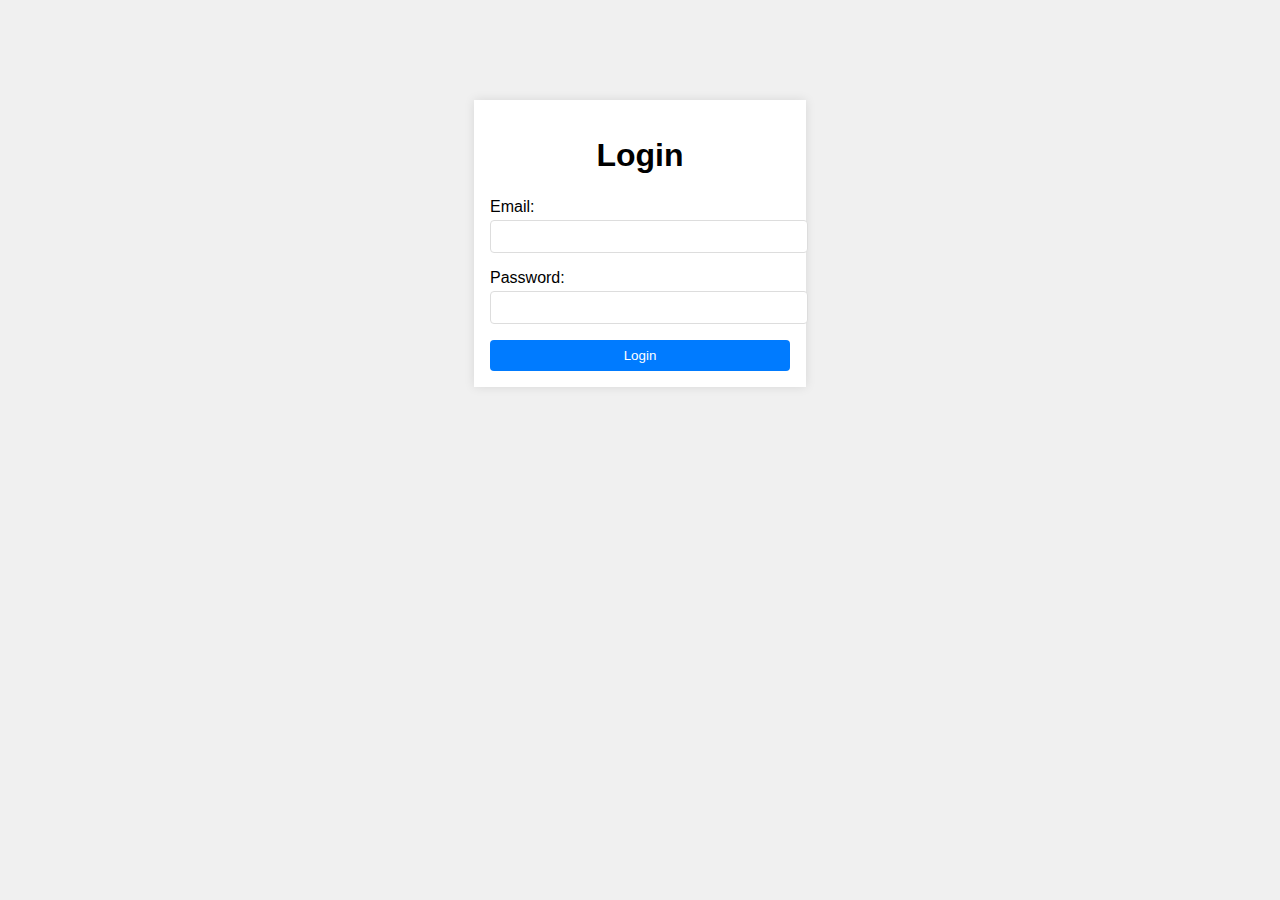
==== html/login.html @ 6cd07c96 "ducanh" ====
<!DOCTYPE html>
<html lang="en">
<head>
    <meta charset="UTF-8">
    <meta name="viewport" content="width=device-width, initial-scale=1.0">
    <title>Login Page</title>
    <link rel="stylesheet" href="../css/login.css">
</head>
<body>
    <div class="login-container">
        <h1>Login</h1>
        <form action="">
            <label for="email">Email:</label>
            <input type="email" id="email" name="email" required>
            <label for="password">Password:</label>
            <input type="password" id="password" name="password" required>
            <button type="submit">Login</button>
        </form>
    </div>
</body>
</html>
---- css/login.css ----
body {
    font-family: Arial, sans-serif;
    background-color: #f0f0f0;
}

.login-container {
    width: 300px;
    padding: 16px;
    background-color: #fff;
    margin: 100px auto;
    box-shadow: 0px 0px 10px 0px rgba(0,0,0,0.1);
}

h1 {
    text-align: center;
    margin-bottom: 24px;
}

label {
    display: block;
    margin-bottom: 4px;
}

input {
    width: 100%;
    padding: 8px;
    margin-bottom: 16px;
    border: 1px solid #ddd;
    border-radius: 4px;
}

button {
    width: 100%;
    padding: 8px;
    background-color: #007bff;
    color: #fff;
    border: none;
    border-radius: 4px;
    cursor: pointer;
}

button:hover {
    background-color: #0056b3;
}
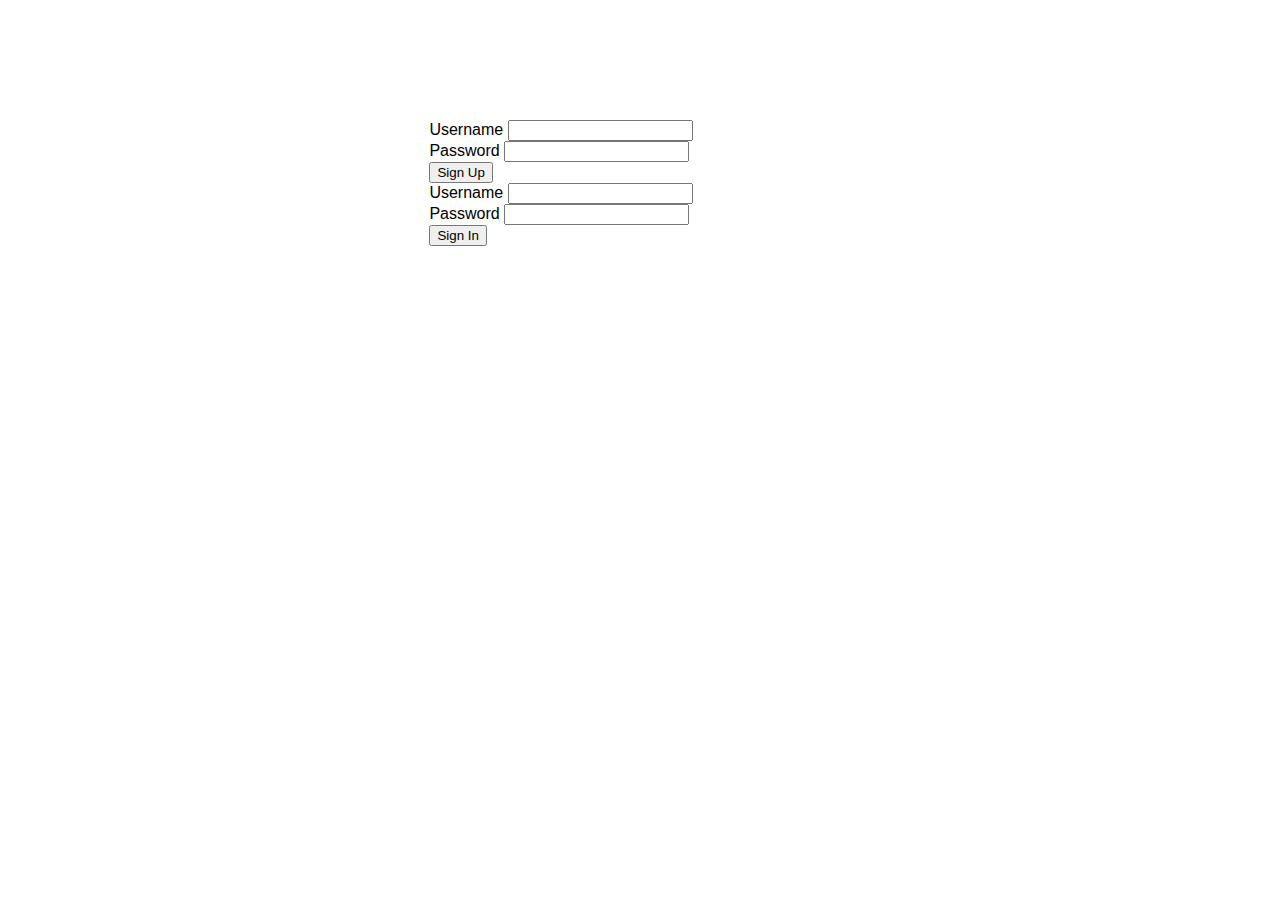
==== commit 6fc2f0e0: "ducanh2" ====
--- a/html/login.html
+++ b/html/login.html
@@ -3,19 +3,55 @@
 <head>
     <meta charset="UTF-8">
     <meta name="viewport" content="width=device-width, initial-scale=1.0">
-    <title>Login Page</title>
-    <link rel="stylesheet" href="../css/login.css">
+    <title>sign in and sig up</title>
+    <link rel="stylesheet" href="ducanh.css">
 </head>
 <body>
-    <div class="login-container">
-        <h1>Login</h1>
-        <form action="">
-            <label for="email">Email:</label>
-            <input type="email" id="email" name="email" required>
-            <label for="password">Password:</label>
-            <input type="password" id="password" name="password" required>
-            <button type="submit">Login</button>
-        </form>
+
+    <div class="container">
+        <div class="row">
+
+            <div class="col-md-6 offset-md-3">
+                <div class="card">
+                    <div class="card-header">
+                            </li>
+                        </ul>
+                    </div>
+                    <div class="card-body tab-content">
+                        <div class="tab-pane fade show active" id="signup-tab">
+                           
+                            <form>
+                                <div class="form-group">
+                                    <label for="username">Username</label>
+                                    <input type="text" id="username" class="form-control">
+                                </div>
+                                <div class="form-group">
+                                    <label for="password">Password</label>
+                                    <input type="password" id="password" class="form-control">
+                                </div>
+                                <button type="submit" class="btn btn-primary">Sign Up</button>
+                            </form>
+                        </div>
+                        <div class="tab-pane fade" id="signin-tab">
+                            <form>
+                                <div class="form-group">
+                                    <label for="login-username">Username</label>
+                                    <input type="text" id="login-username" class="form-control">
+                                </div>
+                                <div class="form-group">
+                                    <label for="login-password">Password</label>
+                                    <input type="password" id="login-password" class="form-control">
+                                </div>
+                                <button type="submit" class="btn btn-primary">Sign In</button>
+                            </form>
+                        
+                        </div>
+                    </div>
+                </div>
+            </div>
+        </div>
     </div>
+
+
 </body>
 </html>--- a/html/ducanh.css
+++ b/html/ducanh.css
@@ -0,0 +1,63 @@
+.card {
+    /*  center */
+    width: 80%;
+    margin: 0 auto;
+
+    /* flex box*/
+    display: flex;
+    flex-wrap: row nowrap; 
+}
+
+body {
+    /* center */
+    width: 80%;
+    margin: 0 auto;
+    box-sizing: border-box;
+     /* flex box*/
+     display: flex;
+     flex-wrap: row nowrap; 
+    font-family: Verdana, sans-serif;
+    justify-content: center;
+
+}
+html{
+    scroll-behavior: smooth;
+}
+
+form-group {
+    background-color: black !important;
+    color: white !important;
+    position: sticky;
+    width: 100%;
+    z-index: 1;
+    padding: 10px;
+
+    /* items center */
+    display: flex;
+    justify-content: space-around;
+}
+.card-body  {
+    margin-top: 120px;
+    display:flex ;
+    flex-flow: row wrap;
+    height: 80%;
+
+}
+
+nav {
+    background-color: black !important;
+    color: white !important;
+    position: sticky;
+    width: 100%;
+    z-index: 1;
+    padding: 10px;
+
+    /* items center */
+    display: flex;
+    justify-content: space-around;
+}
+
+padding-32{
+    padding-top: 32;
+    padding-bottom: 32px;
+}
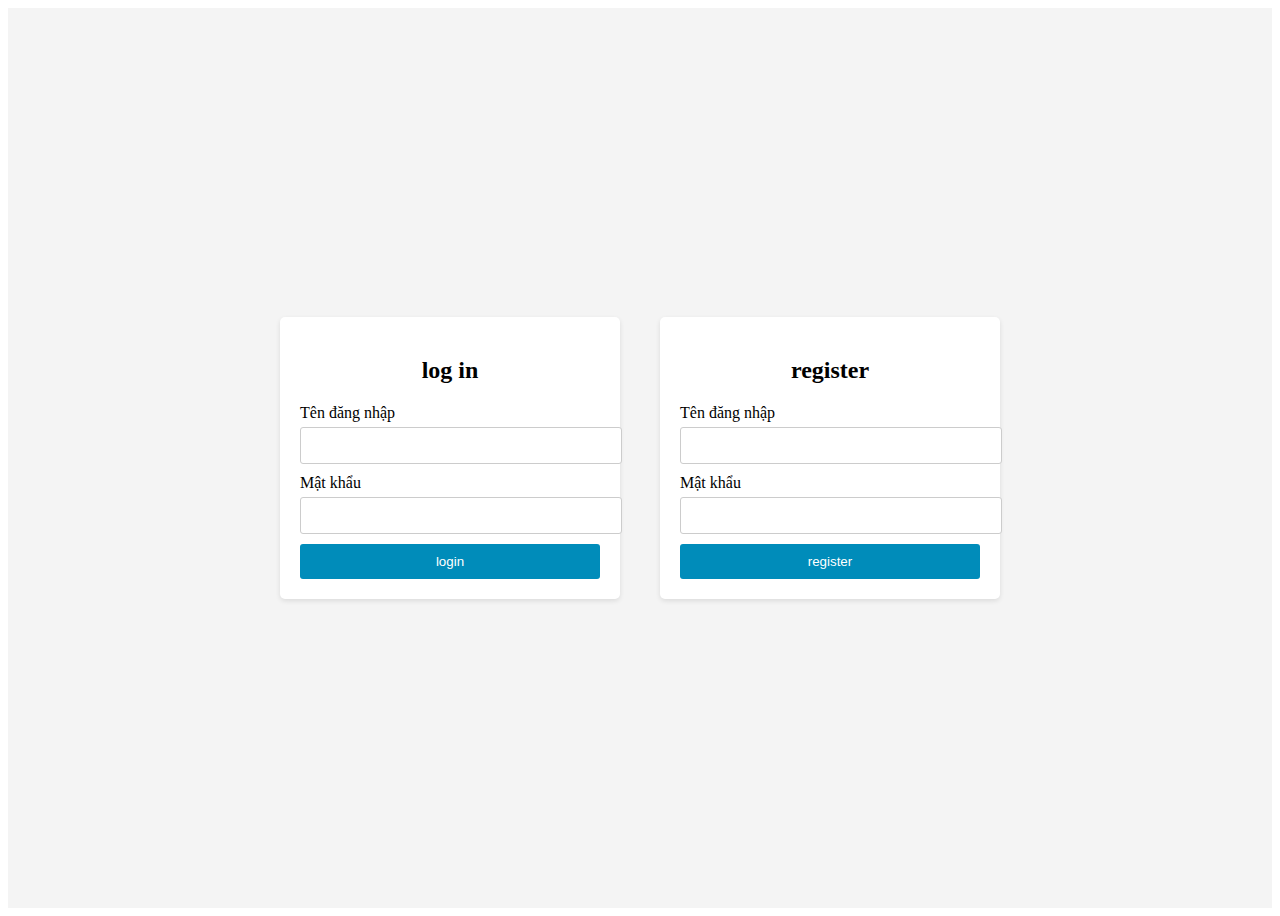
==== commit 8a4cda30: "ducanh" ====
--- a/html/login.html
+++ b/html/login.html
@@ -1,57 +1,37 @@
 <!DOCTYPE html>
-<html lang="en">
+<html>
 <head>
-    <meta charset="UTF-8">
-    <meta name="viewport" content="width=device-width, initial-scale=1.0">
-    <title>sign in and sig up</title>
-    <link rel="stylesheet" href="ducanh.css">
+    <title>Đăng nhập và Đăng ký</title>
+    <link rel="stylesheet" type="text/css" href="ducanh.css">
 </head>
 <body>
+    <div class="container">
+        <div class="form-container">
+            <h2>log in</h2>
+            <form action="#">
+                <label for="login-username">Tên đăng nhập</label>
+                <input type="text" id="login-username" name="login-username" required>
 
-    <div class="container">
-        <div class="row">
+                <label for="login-password">Mật khẩu</label>
+                <input type="password" id="login-password" name="login-password" required>
 
-            <div class="col-md-6 offset-md-3">
-                <div class="card">
-                    <div class="card-header">
-                            </li>
-                        </ul>
-                    </div>
-                    <div class="card-body tab-content">
-                        <div class="tab-pane fade show active" id="signup-tab">
-                           
-                            <form>
-                                <div class="form-group">
-                                    <label for="username">Username</label>
-                                    <input type="text" id="username" class="form-control">
-                                </div>
-                                <div class="form-group">
-                                    <label for="password">Password</label>
-                                    <input type="password" id="password" class="form-control">
-                                </div>
-                                <button type="submit" class="btn btn-primary">Sign Up</button>
-                            </form>
-                        </div>
-                        <div class="tab-pane fade" id="signin-tab">
-                            <form>
-                                <div class="form-group">
-                                    <label for="login-username">Username</label>
-                                    <input type="text" id="login-username" class="form-control">
-                                </div>
-                                <div class="form-group">
-                                    <label for="login-password">Password</label>
-                                    <input type="password" id="login-password" class="form-control">
-                                </div>
-                                <button type="submit" class="btn btn-primary">Sign In</button>
-                            </form>
-                        
-                        </div>
-                    </div>
-                </div>
-            </div>
+                <button type="submit">login</button>
+            </form>
+        </div>
+
+        <div class="form-container">
+            <h2>register</h2>
+            <form action="#">
+                <label for="signup-username">Tên đăng nhập</label>
+                <input type="text" id="signup-username" name="signup-username" required>
+
+                <label for="signup-password">Mật khẩu</label>
+                <input type="password" id="signup-password" name="signup-password" required>
+
+                <button type="submit">register</button>
+            </form>
         </div>
     </div>
+</body>
+</html>
 
-
-</body>
-</html>--- a/html/ducanh.css
+++ b/html/ducanh.css
@@ -1,63 +1,59 @@
-.card {
-    /*  center */
-    width: 80%;
-    margin: 0 auto;
-
-    /* flex box*/
+.container {
     display: flex;
-    flex-wrap: row nowrap; 
+    justify-content: center;
+    align-items: center;
+    height: 100vh;
+    background-color: #f4f4f4;
 }
 
-body {
-    /* center */
-    width: 80%;
-    margin: 0 auto;
-    box-sizing: border-box;
-     /* flex box*/
-     display: flex;
-     flex-wrap: row nowrap; 
-    font-family: Verdana, sans-serif;
-    justify-content: center;
-
-}
-html{
-    scroll-behavior: smooth;
+.form-container {
+    width: 300px;
+    padding: 20px;
+    background-color: #fff;
+    border-radius: 5px;
+    box-shadow: 0 2px 5px rgba(0, 0, 0, 0.1);
+    margin: 20px;
 }
 
-form-group {
-    background-color: black !important;
-    color: white !important;
-    position: sticky;
-    width: 100%;
-    z-index: 1;
-    padding: 10px;
-
-    /* items center */
-    display: flex;
-    justify-content: space-around;
-}
-.card-body  {
-    margin-top: 120px;
-    display:flex ;
-    flex-flow: row wrap;
-    height: 80%;
-
+h2 {
+    text-align: center;
 }
 
-nav {
-    background-color: black !important;
-    color: white !important;
-    position: sticky;
-    width: 100%;
-    z-index: 1;
-    padding: 10px;
-
-    /* items center */
-    display: flex;
-    justify-content: space-around;
+form {
+    margin-top: 20px;
 }
 
-padding-32{
-    padding-top: 32;
-    padding-bottom: 32px;
+label {
+    display: block;
+    margin-bottom: 5px;
 }
+
+input {
+    width: 100%;
+    padding: 10px;
+    border: 1px solid #ccc;
+    border-radius: 3px;
+    margin-bottom: 10px;
+}
+
+button {
+    width: 100%;
+    padding: 10px;
+    background-color: #4caf50;
+    color: #fff;
+    border: none;
+    border-radius: 3px;
+    cursor: pointer;
+}
+
+button:hover {
+    background-color: #45a049;
+}
+
+button[type="submit"] {
+    background-color: #008CBA;
+}
+
+button[type="submit"]:hover {
+    background-color: #0077A3;
+}
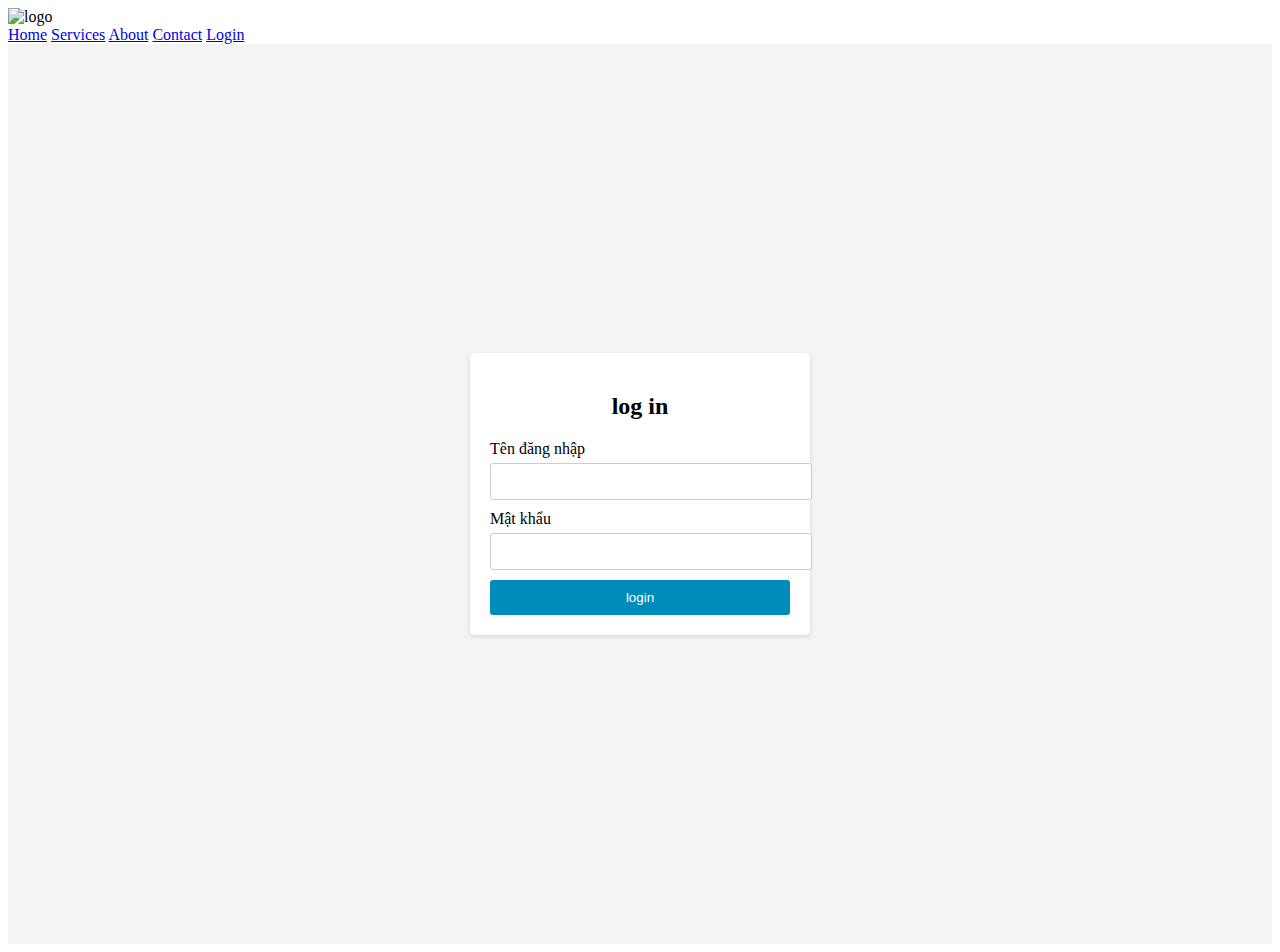
==== commit 9d88c7b9: "postlist" ====
--- a/html/login.html
+++ b/html/login.html
@@ -5,33 +5,36 @@
     <link rel="stylesheet" type="text/css" href="ducanh.css">
 </head>
 <body>
+    <nav id="nav">
+        <div id="logo">
+          <img
+            src="https://logos-world.net/wp-content/uploads/2020/09/Fila-Logo.png"
+            alt="logo"
+          />
+        </div>
+        <div class="tabs">
+          <a href="../index.html/#home" target="_self">Home</a>
+          <a href="../index.html/#aboutweb" target="_self">Services</a>
+          <a href="../index.html/#aboutus" target="_self">About</a>
+          <a href="../index.html/#contact" target="_self">Contact</a>
+          <a href="#" id="signin">Login</a>
+        </div>
+      </nav>           
     <div class="container">
         <div class="form-container">
             <h2>log in</h2>
-            <form action="#">
+            <form action="#" method="dialog">
                 <label for="login-username">Tên đăng nhập</label>
                 <input type="text" id="login-username" name="login-username" required>
 
                 <label for="login-password">Mật khẩu</label>
                 <input type="password" id="login-password" name="login-password" required>
 
-                <button type="submit">login</button>
+                <button type="submit" onclick="checkUser()">login</button>
             </form>
         </div>
 
-        <div class="form-container">
-            <h2>register</h2>
-            <form action="#">
-                <label for="signup-username">Tên đăng nhập</label>
-                <input type="text" id="signup-username" name="signup-username" required>
 
-                <label for="signup-password">Mật khẩu</label>
-                <input type="password" id="signup-password" name="signup-password" required>
-
-                <button type="submit">register</button>
-            </form>
-        </div>
-    </div>
+    <script src="../js/signin.js"></script>
 </body>
-</html>
-
+</html>